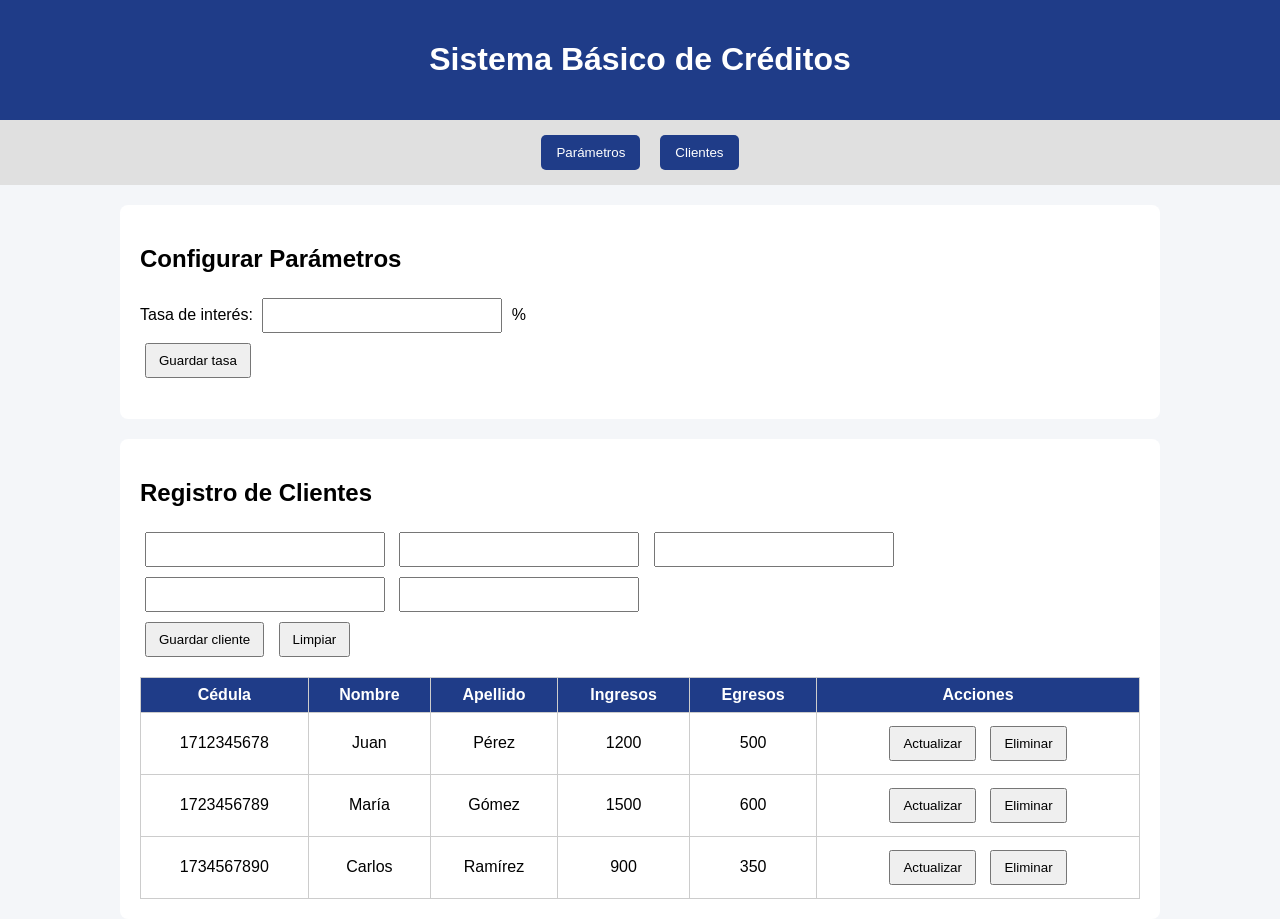
==== simulador_completo.html @ 457dc51b "Parte1: preparacion,concepto class activa,  Prueba inicial" ====
<!DOCTYPE html>
<html lang="es">
<head>
  <meta charset="UTF-8">
  <title>Sistema de Créditos</title>
</head>
<body>

<header>
  <h1>Sistema Básico de Créditos</h1>
    <link rel="stylesheet" href="simulador_completo.css">
</header>

<nav>
  <button>Parámetros</button>
  <button>Clientes</button>
</nav>

<section id="parametros" class="activa">
  <h2>Configurar Parámetros</h2>

  <label>Tasa de interés:</label>
  <input type="number" id="tasaInteres">
  <span>%</span>

  <br>
  <button>Guardar tasa</button>

  <p id="mensajeTasa"></p>
</section>

<section id="clientes" class="activa">
  <h2>Registro de Clientes</h2>

  <input type="text" >
  <input type="text" >
  <input type="text" >
  <input type="number" >
  <input type="number" >

  <br>

  <button >Guardar cliente</button>
  <button >Limpiar</button>

  <table>
    <thead>
      <tr>
        <th>Cédula</th>
        <th>Nombre</th>
        <th>Apellido</th>
        <th>Ingresos</th>
        <th>Egresos</th>
        <th>Acciones</th>
      </tr>
    </thead>
    <tbody id="tablaClientes">
        <tr>
          <td>1712345678</td>
          <td>Juan</td>
          <td>Pérez</td>
          <td>1200</td>
          <td>500</td>
          <td>
            <button>Actualizar</button>
            <button>Eliminar</button>
          </td>
        </tr>
        <tr>
          <td>1723456789</td>
          <td>María</td>
          <td>Gómez</td>
          <td>1500</td>
          <td>600</td>
          <td>
            <button>Actualizar</button>
            <button>Eliminar</button>
          </td>
        </tr>
        <tr>
          <td>1734567890</td>
          <td>Carlos</td>
          <td>Ramírez</td>
          <td>900</td>
          <td>350</td>
          <td>
            <button>Actualizar</button>
            <button>Eliminar</button>
          </td>
        </tr>
    </tbody>
  </table>
</section>

  <script src="simulador_completo.js"></script>
  <script src="utilitarios.js"></script>
</body>
</html>
---- simulador_completo.css ----
body {
      font-family: Arial, sans-serif;
      background: #f4f6f9;
      margin: 0;
      padding: 0;
    }

    header {
      background: #1f3c88;
      color: white;
      padding: 20px;
      text-align: center;
    }

    nav {
      display: flex;
      justify-content: center;
      background: #e0e0e0;
      padding: 10px;
      gap: 10px;
      flex-wrap: wrap;
    }

    nav button {
      padding: 10px 15px;
      border: none;
      background: #1f3c88;
      color: white;
      cursor: pointer;
      border-radius: 5px;
    }

    nav button:hover {
      background: #14275c;
    }

    section {
      display: none;
      padding: 20px;
      max-width: 1000px;
      margin: auto;
      background: white;
      margin-top: 20px;
      border-radius: 8px;
    }

    section.activa {
      display: block;
    }

    input, select {
      padding: 8px;
      margin: 5px;
      width: 220px;
    }

    button {
      padding: 8px 12px;
      margin: 5px;
      cursor: pointer;
    }

    table {
      width: 100%;
      border-collapse: collapse;
      margin-top: 15px;
    }

    th, td {
      border: 1px solid #ccc;
      padding: 8px;
      text-align: center;
    }

    th {
      background: #1f3c88;
      color: white;
    }

    .aprobado {
      background: #d4edda;
      color: #155724;
      padding: 15px;
      border-radius: 5px;
      font-weight: bold;
      margin-top: 15px;
    }

    .rechazado {
      background: #f8d7da;
      color: #721c24;
      padding: 15px;
      border-radius: 5px;
      font-weight: bold;
      margin-top: 15px;
    }

    .card {
      background: #f1f1f1;
      padding: 15px;
      border-radius: 5px;
      margin-top: 10px;
    }
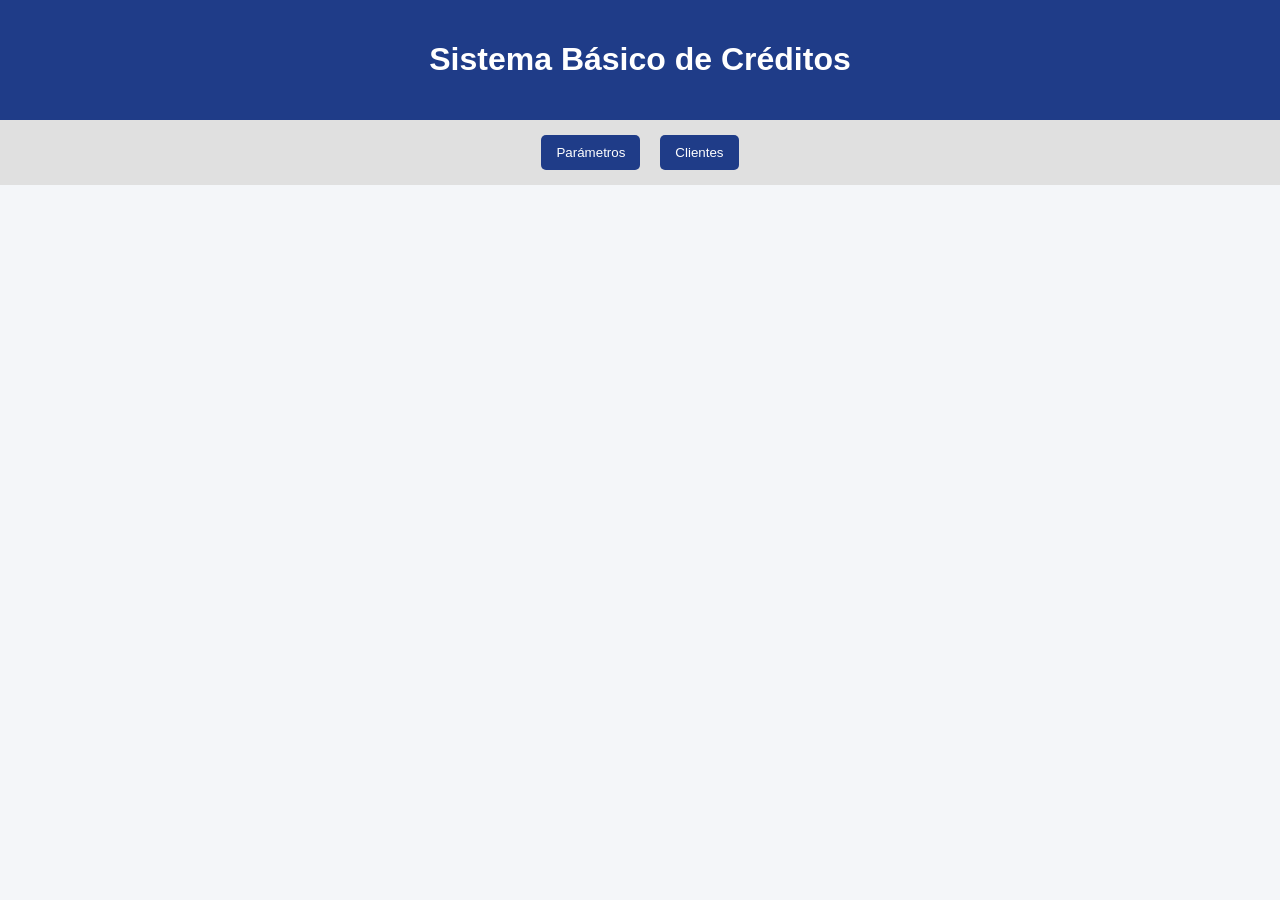
==== commit af5e62e6: "Parte1: funcion ocultarSecciones" ====
--- a/simulador_completo.html
+++ b/simulador_completo.html
@@ -29,7 +29,7 @@
   <p id="mensajeTasa"></p>
 </section>
 
-<section id="clientes" class="activa">
+<section id="clientes" >
   <h2>Registro de Clientes</h2>
 
   <input type="text" >
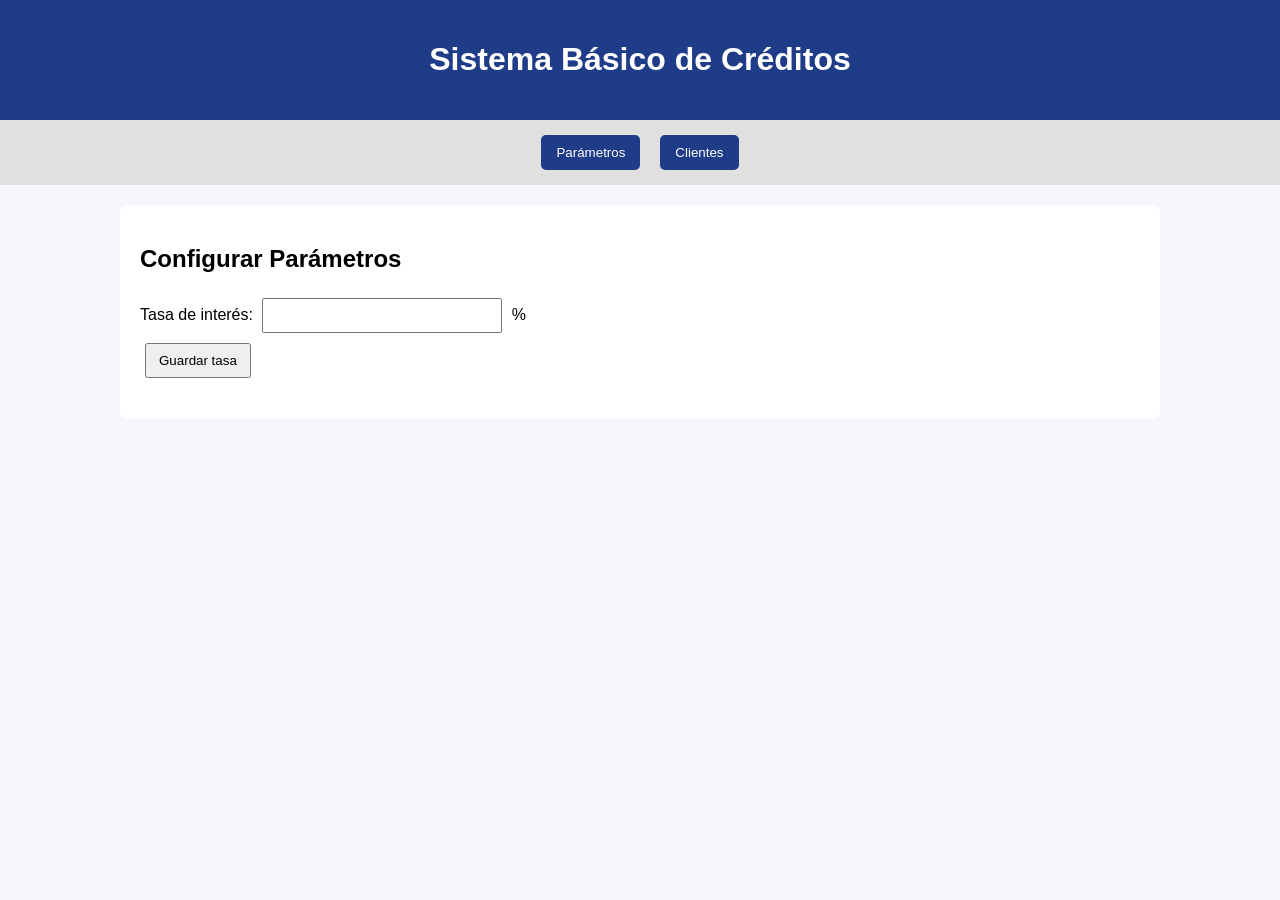
==== commit 5c336513: "Parte1: funcion mostrarSeccion(id)" ====
--- a/simulador_completo.html
+++ b/simulador_completo.html
@@ -29,7 +29,7 @@
   <p id="mensajeTasa"></p>
 </section>
 
-<section id="clientes" >
+<section id="clientes">
   <h2>Registro de Clientes</h2>
 
   <input type="text" >
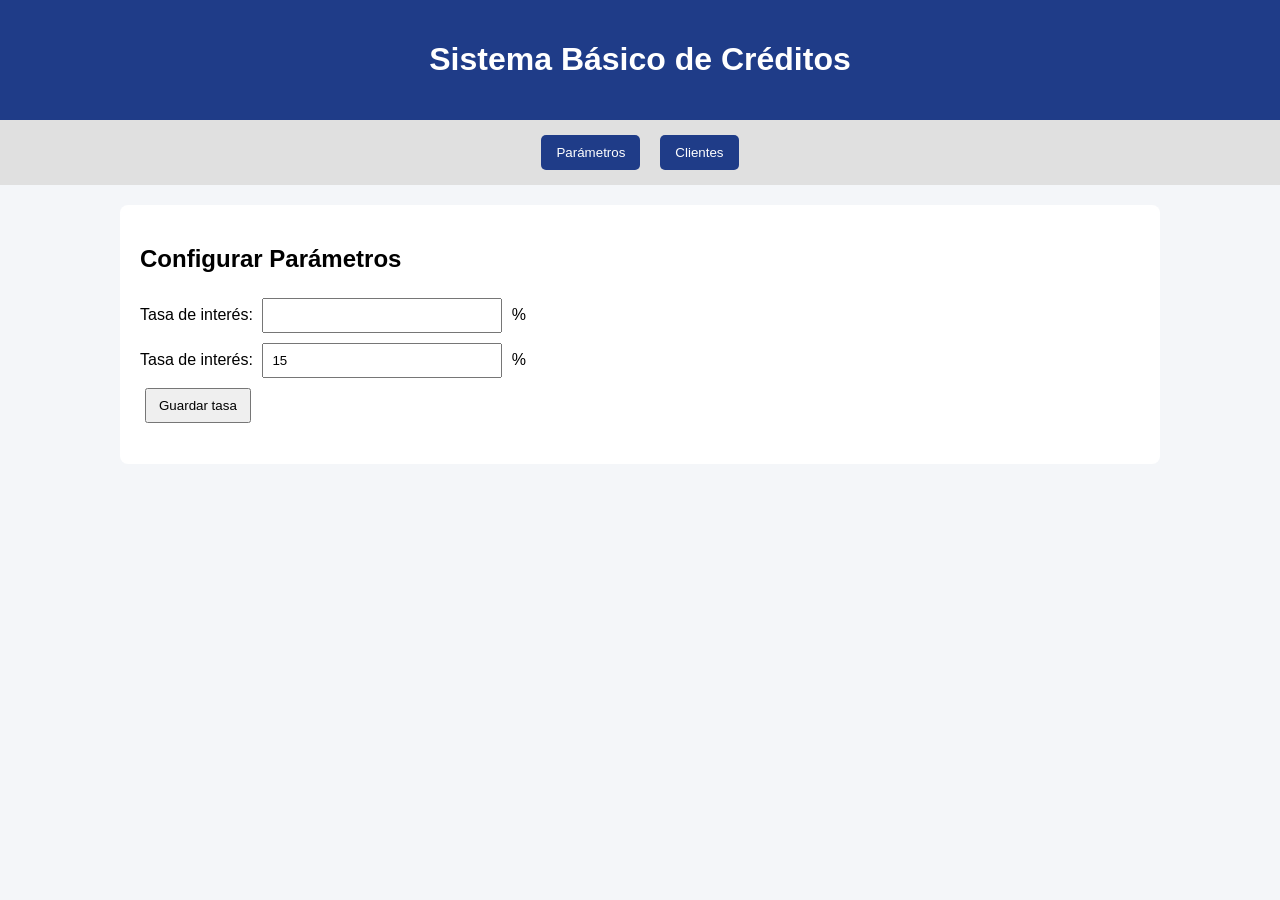
==== commit c1698f9f: "Parte2: funcion guardarTasa" ====
--- a/simulador_completo.html
+++ b/simulador_completo.html
@@ -24,7 +24,13 @@
   <span>%</span>
 
   <br>
-  <button>Guardar tasa</button>
+  <label>Tasa de interés:</label>
+  <input type="number" id="tasaInteres" min="10" max="20" value="15">
+  <span>%</span>
+
+  <br>
+  <button type="button" onclick="guardarTasa()">Guardar tasa</button>
+  <p id="mensajeTasa"></p>
 
   <p id="mensajeTasa"></p>
 </section>
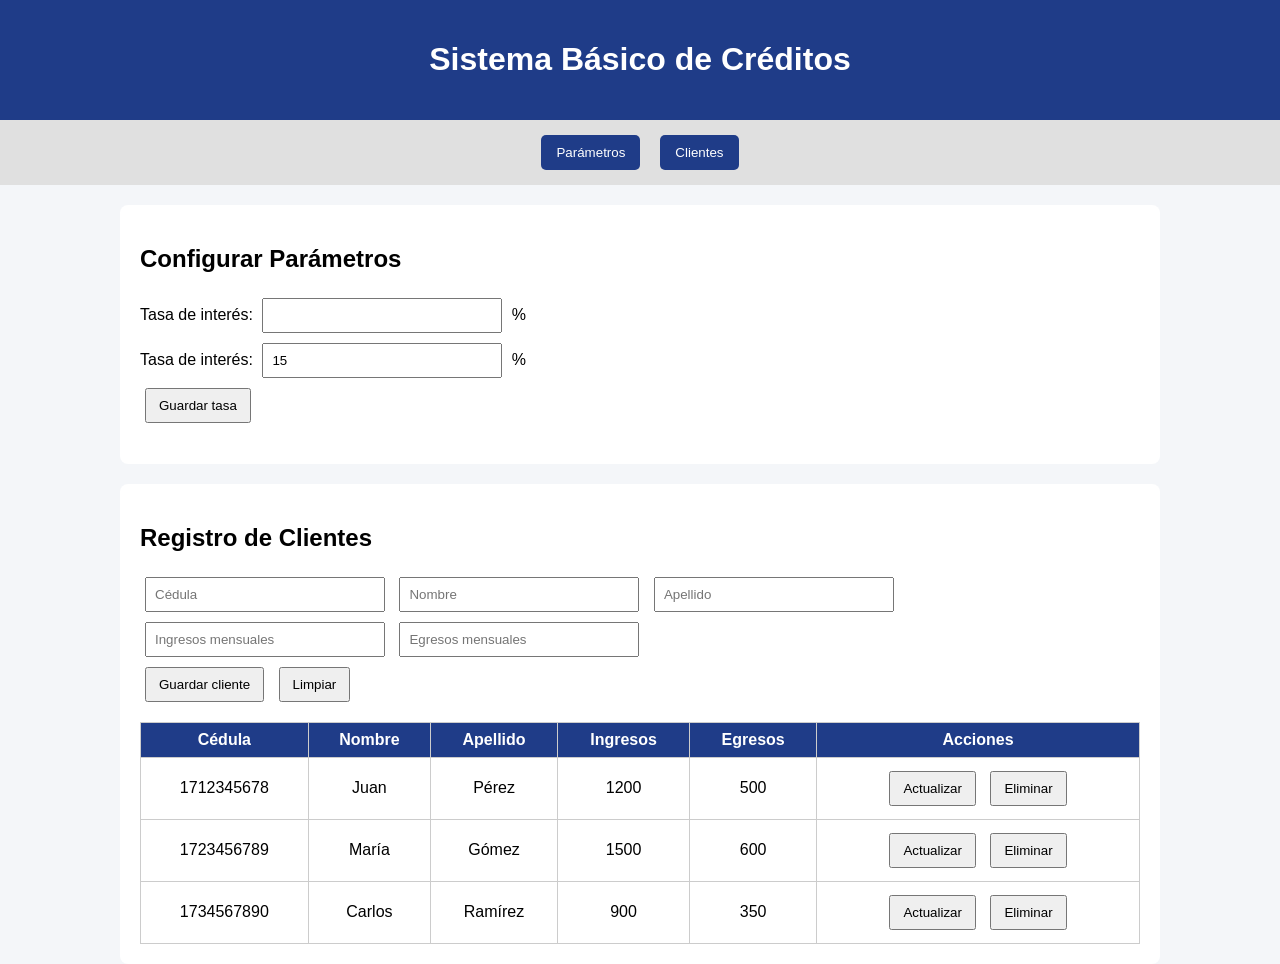
==== commit f408d158: "Parte2 actualizacion con funciones de utilitarios.js" ====
--- a/simulador_completo.html
+++ b/simulador_completo.html
@@ -35,19 +35,19 @@
   <p id="mensajeTasa"></p>
 </section>
 
-<section id="clientes">
+<section id="clientes" class="activa">
   <h2>Registro de Clientes</h2>
 
-  <input type="text" >
-  <input type="text" >
-  <input type="text" >
-  <input type="number" >
-  <input type="number" >
+  <input type="text" id="cedula" placeholder="Cédula">
+  <input type="text" id="nombre" placeholder="Nombre">
+  <input type="text" id="apellido" placeholder="Apellido">
+  <input type="number" id="ingresos" placeholder="Ingresos mensuales">
+  <input type="number" id="egresos" placeholder="Egresos mensuales">
 
   <br>
 
-  <button >Guardar cliente</button>
-  <button >Limpiar</button>
+  <button type="button" onclick="guardarCliente()">Guardar cliente</button>
+  <button type="button">Limpiar</button>
 
   <table>
     <thead>
